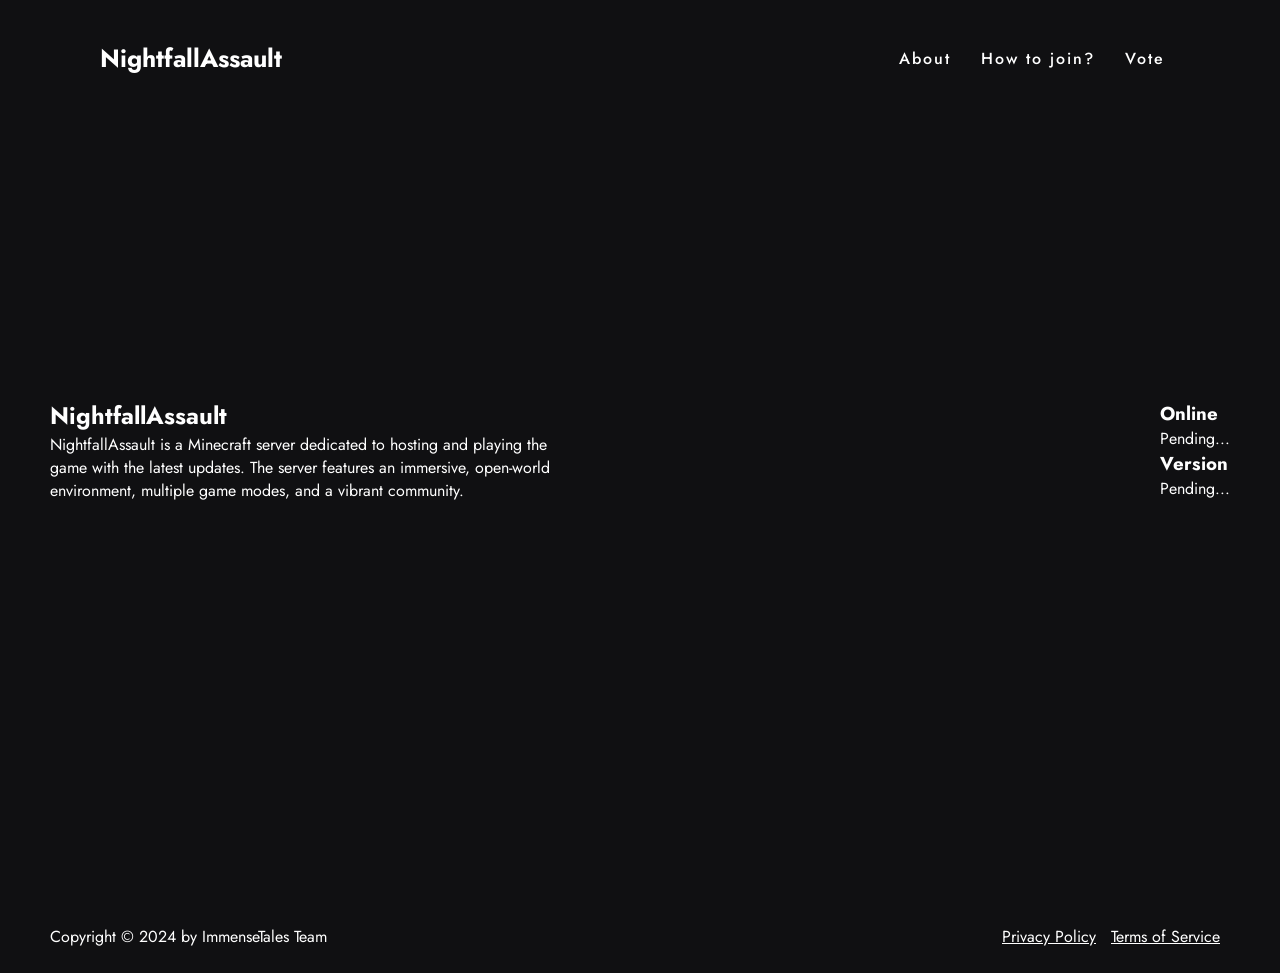
==== index.html @ c5dad79a "upload" ====
<!DOCTYPE html>
<html lang="en">
  <head>
    <meta charset="UTF-8" />
    <meta name="viewport" content="width=device-width, initial-scale=1.0" />
    <link rel="icon" href="assets/images/logo.png" />
    <link rel="stylesheet" href="assets/css/global.css" />
    <link rel="stylesheet" href="assets/css/scroll.css" />
    <link rel="preconnect" href="https://fonts.googleapis.com" />
    <link rel="preconnect" href="https://fonts.gstatic.com" crossorigin />
    <link
      href="https://fonts.googleapis.com/css2?family=Jost:ital,wght@0,100..900;1,100..900&family=Nerko+One&display=swap"
      rel="stylesheet"
    />
    <link
      rel="stylesheet"
      href="https://cdnjs.cloudflare.com/ajax/libs/animate.css/4.1.1/animate.min.css"
    />
    <title>NightfallAssault - Minecraft Server Java + Bedrock</title>
  </head>
  <body>
    <!-- NavBar -->
    <nav>
      <a href="#" class="animate__animated animate__fadeInLeft"
        >NightfallAssault</a
      >
      <ul class="animate__animated animate__fadeInRight">
        <li><a href="#">About</a></li>
        <li><a href="#">How to join?</a></li>
        <li><a href="#">Vote</a></li>
      </ul>
    </nav>
    <!-- About -->
    <section id="about">
      <div class="about-page">
        <div class="content">
          <div class="title">
            <h2>NightfallAssault</h2>
          </div>
          <div class="description">
            <p>
              NightfallAssault is a Minecraft server dedicated to hosting and
              playing the game with the latest updates. The server features an
              immersive, open-world environment, multiple game modes, and a
              vibrant community.
            </p>
          </div>
        </div>
        <div class="servers">
          <div class="server-items">
            <div class="item">
              <h3>Online</h3>
              <p id="player-online">Pending...</p>
            </div>
            <div class="item">
              <h3>Version</h3>
              <p id="server-version">Pending...</p>
            </div>
          </div>
        </div>
      </div>
    </section>
    <!-- How To Join -->
    <section></section>
    <!-- Footer -->
    <footer>
      <div class="content">
        <p>Copyright &copy; 2024 by ImmenseTales Team</p>
        <div class="links">
          <a href="#">Privacy Policy</a>
          <a href="#">Terms of Service</a>
        </div>
      </div>
    </footer>
    <script src="assets/scripts/global.js"></script>
    <script src="assets/scripts/server.js"></script>
  </body>
</html>
---- assets/css/global.css ----
* {
  margin: 0;
  padding: 0;
  box-sizing: border-box;
  font-family: "Jost", sans-serif;
}
body {
  background-color: #101012;
  max-height: 100vh;
  scroll-behavior: smooth;
  overflow-x: hidden;
}
::-webkit-scrollbar {
  width: 6px;
}
::-webkit-scrollbar-track {
  background: #f1f1f1;
}
::-webkit-scrollbar-thumb {
  background: #888;
}
::-webkit-scrollbar-thumb:hover {
  background: #555;
}
nav {
  position: fixed;
  top: 0;
  left: 0;
  width: 100%;
  display: flex;
  justify-content: space-between;
  align-items: center;
  transition: 0.3s;
  padding: 40px 100px;
  z-index: 10;
}
nav.sticky {
  padding: 20px 110px;
  background: #fff;
}
nav > a {
  position: relative;
  font-weight: 700;
  color: #fff;
  font-size: 25px;
  text-decoration: none;
  transition: 0.3s;
}
nav ul {
  position: relative;
  display: flex;
  justify-content: center;
  align-items: center;
}
nav ul li {
  position: relative;
  list-style: none;
}
nav ul li a {
  position: relative;
  margin: 0 15px;
  font-weight: 500;
  text-decoration: none;
  color: #fff;
  letter-spacing: 2px;
  font-weight: 500px;
  transition: 0.3s;
}
nav ul li a:hover {
  color: #ccc;
  text-decoration: underline;
}
nav.sticky > a,
nav.sticky ul li a {
  color: #000;
}
.about-page {
  padding: 50px;
  display: flex;
  height: 100vh;
  align-items: center;
  justify-content: space-between;
  color: #fff;
}
.about-page .content {
  width: 45%;
}
footer .content {
  width: 100%;
  padding: 25px 50px;
  display: flex;
  align-items: center;
  justify-content: space-between;
  color: #fff;
  .links {
    a {
      color: #fff;
      margin-right: 10px;
      text-decoration: underline;
    }
    a:hover {
      color: #ccc;
    }
  }
}
@media only screen and (max-width: 600px) {
  nav {
    padding: 20px 25px;
  }
  nav > a {
    font-size: 15px;
  }
  nav.sticky {
    padding: 20px 25px;
  }
  nav ul {
    align-items: flex-start;
    justify-content: flex-start;
    margin: 0px 5px;
  }
  .about-page {
    display: flex;
    flex-direction: column;
  }
  footer .content {
    display: flex;
    flex-direction: column;
  }
}
---- assets/css/scroll.css ----
#wrapper {
  display: table;
  width: 100%;
  height: 100%;
}

#wrapper-inner {
  display: table-cell;
  vertical-align: middle;
  width: 100%;
  height: 100%;
}

#scroll-down {
  display: block;
  position: relative;
  padding-top: 79px;
  text-align: center;
}
.arrow-down {
  display: block;
  margin: 0 auto;
  width: 10px;
  height: 38px;
}
.arrow-down:after {
  content: "";
  display: block;
  margin: 0;
  padding: 0;
  width: 8px;
  height: 8px;
  border-top: 2px solid #b91a2f;
  border-right: 2px solid #b91a2f;
  behavior: url(-ms-transform.htc);
  -moz-transform: rotate(135deg);
  -webkit-transform: rotate(135deg);
  -o-transform: rotate(135deg);
  -ms-transform: rotate(135deg);
  transform: rotate(135deg);
}
#scroll-title {
  display: block;
  text-transform: uppercase;
  color: #b91a2f;
  font-family: Helvetica Neue, Helvetica, Arial;
  font-size: 14px;
  font-weight: bold;
  letter-spacing: 0.1em;
}
#scroll-down::before {
  -webkit-animation: elasticus 1.2s cubic-bezier(1, 0, 0, 1) infinite;
  /* Safari 4+ */

  -moz-animation: elasticus 1.2s cubic-bezier(1, 0, 0, 1) infinite;
  /* Fx 5+ */

  -o-animation: elasticus 1.2s cubic-bezier(1, 0, 0, 1) infinite;
  /* Opera 12+ */

  animation: elasticus 1.2s cubic-bezier(1, 0, 0, 1) infinite;
  /* IE 10+, Fx 29+ */

  position: absolute;
  top: 0px;
  left: 50%;
  margin-left: -1px;
  width: 2px;
  height: 90px;
  background: #b91a2f;
  content: " ";
}
@-webkit-keyframes elasticus {
  0% {
    -webkit-transform-origin: 0% 0%;
    -ms-transform-origin: 0% 0%;
    -moz-transform-origin: 0% 0%;
    -o-transform-origin: 0% 0%;
    transform-origin: 0% 0%;
    -webkit-transform: scale(1, 0);
    -ms-transform: scale(1, 0);
    -moz-transform: scale(1, 0);
    -o-transform: scale(1, 0);
    transform: scale(1, 0);
  }
  50% {
    -webkit-transform-origin: 0% 0%;
    -ms-transform-origin: 0% 0%;
    -moz-transform-origin: 0% 0%;
    -o-transform-origin: 0% 0%;
    transform-origin: 0% 0%;
    -webkit-transform: scale(1, 1);
    -ms-transform: scale(1, 1);
    -moz-transform: scale(1, 1);
    -o-transform: scale(1, 1);
    transform: scale(1, 1);
  }
  50.1% {
    -webkit-transform-origin: 0% 100%;
    -ms-transform-origin: 0% 100%;
    -moz-transform-origin: 0% 100%;
    -o-transform-origin: 0% 100%;
    transform-origin: 0% 100%;
    -webkit-transform: scale(1, 1);
    -ms-transform: scale(1, 1);
    -moz-transform: scale(1, 1);
    -o-transform: scale(1, 1);
    transform: scale(1, 1);
  }
  100% {
    -webkit-transform-origin: 0% 100%;
    -ms-transform-origin: 0% 100%;
    -moz-transform-origin: 0% 100%;
    -o-transform-origin: 0% 100%;
    transform-origin: 0% 100%;
    -webkit-transform: scale(1, 0);
    -ms-transform: scale(1, 0);
    -moz-transform: scale(1, 0);
    -o-transform: scale(1, 0);
    transform: scale(1, 0);
  }
}
@-moz-keyframes elasticus {
  0% {
    -webkit-transform-origin: 0% 0%;
    -ms-transform-origin: 0% 0%;
    -moz-transform-origin: 0% 0%;
    -o-transform-origin: 0% 0%;
    transform-origin: 0% 0%;
    -webkit-transform: scale(1, 0);
    -ms-transform: scale(1, 0);
    -moz-transform: scale(1, 0);
    -o-transform: scale(1, 0);
    transform: scale(1, 0);
  }
  50% {
    -webkit-transform-origin: 0% 0%;
    -ms-transform-origin: 0% 0%;
    -moz-transform-origin: 0% 0%;
    -o-transform-origin: 0% 0%;
    transform-origin: 0% 0%;
    -webkit-transform: scale(1, 1);
    -ms-transform: scale(1, 1);
    -moz-transform: scale(1, 1);
    -o-transform: scale(1, 1);
    transform: scale(1, 1);
  }
  50.1% {
    -webkit-transform-origin: 0% 100%;
    -ms-transform-origin: 0% 100%;
    -moz-transform-origin: 0% 100%;
    -o-transform-origin: 0% 100%;
    transform-origin: 0% 100%;
    -webkit-transform: scale(1, 1);
    -ms-transform: scale(1, 1);
    -moz-transform: scale(1, 1);
    -o-transform: scale(1, 1);
    transform: scale(1, 1);
  }
  100% {
    -webkit-transform-origin: 0% 100%;
    -ms-transform-origin: 0% 100%;
    -moz-transform-origin: 0% 100%;
    -o-transform-origin: 0% 100%;
    transform-origin: 0% 100%;
    -webkit-transform: scale(1, 0);
    -ms-transform: scale(1, 0);
    -moz-transform: scale(1, 0);
    -o-transform: scale(1, 0);
    transform: scale(1, 0);
  }
}
@-o-keyframes elasticus {
  0% {
    -webkit-transform-origin: 0% 0%;
    -ms-transform-origin: 0% 0%;
    -moz-transform-origin: 0% 0%;
    -o-transform-origin: 0% 0%;
    transform-origin: 0% 0%;
    -webkit-transform: scale(1, 0);
    -ms-transform: scale(1, 0);
    -moz-transform: scale(1, 0);
    -o-transform: scale(1, 0);
    transform: scale(1, 0);
  }
  50% {
    -webkit-transform-origin: 0% 0%;
    -ms-transform-origin: 0% 0%;
    -moz-transform-origin: 0% 0%;
    -o-transform-origin: 0% 0%;
    transform-origin: 0% 0%;
    -webkit-transform: scale(1, 1);
    -ms-transform: scale(1, 1);
    -moz-transform: scale(1, 1);
    -o-transform: scale(1, 1);
    transform: scale(1, 1);
  }
  50.1% {
    -webkit-transform-origin: 0% 100%;
    -ms-transform-origin: 0% 100%;
    -moz-transform-origin: 0% 100%;
    -o-transform-origin: 0% 100%;
    transform-origin: 0% 100%;
    -webkit-transform: scale(1, 1);
    -ms-transform: scale(1, 1);
    -moz-transform: scale(1, 1);
    -o-transform: scale(1, 1);
    transform: scale(1, 1);
  }
  100% {
    -webkit-transform-origin: 0% 100%;
    -ms-transform-origin: 0% 100%;
    -moz-transform-origin: 0% 100%;
    -o-transform-origin: 0% 100%;
    transform-origin: 0% 100%;
    -webkit-transform: scale(1, 0);
    -ms-transform: scale(1, 0);
    -moz-transform: scale(1, 0);
    -o-transform: scale(1, 0);
    transform: scale(1, 0);
  }
}
@keyframes elasticus {
  0% {
    -webkit-transform-origin: 0% 0%;
    -ms-transform-origin: 0% 0%;
    -moz-transform-origin: 0% 0%;
    -o-transform-origin: 0% 0%;
    transform-origin: 0% 0%;
    -webkit-transform: scale(1, 0);
    -ms-transform: scale(1, 0);
    -moz-transform: scale(1, 0);
    -o-transform: scale(1, 0);
    transform: scale(1, 0);
  }
  50% {
    -webkit-transform-origin: 0% 0%;
    -ms-transform-origin: 0% 0%;
    -moz-transform-origin: 0% 0%;
    -o-transform-origin: 0% 0%;
    transform-origin: 0% 0%;
    -webkit-transform: scale(1, 1);
    -ms-transform: scale(1, 1);
    -moz-transform: scale(1, 1);
    -o-transform: scale(1, 1);
    transform: scale(1, 1);
  }
  50.1% {
    -webkit-transform-origin: 0% 100%;
    -ms-transform-origin: 0% 100%;
    -moz-transform-origin: 0% 100%;
    -o-transform-origin: 0% 100%;
    transform-origin: 0% 100%;
    -webkit-transform: scale(1, 1);
    -ms-transform: scale(1, 1);
    -moz-transform: scale(1, 1);
    -o-transform: scale(1, 1);
    transform: scale(1, 1);
  }
  100% {
    -webkit-transform-origin: 0% 100%;
    -ms-transform-origin: 0% 100%;
    -moz-transform-origin: 0% 100%;
    -o-transform-origin: 0% 100%;
    transform-origin: 0% 100%;
    -webkit-transform: scale(1, 0);
    -ms-transform: scale(1, 0);
    -moz-transform: scale(1, 0);
    -o-transform: scale(1, 0);
    transform: scale(1, 0);
  }
}

#paschka {
  display: block;
  color: white;
  font-family: helvetica neue, helvetica, arial;
  font-size: 32px;
  text-decoration: none;
  position: fixed;
  bottom: 0px;
  right: 0px;
  padding: 0px;
  transition: all 0.1s ease;
  background: #000;
  height: 40px;
  line-height: 30px;
  width: 40px;
  text-align: center;
  border-radius: 5%;
  bottom: 20px;
  right: 20px;

  &:hover {
    background: #232323;
    transition: all 0.1s ease;
    color: #f0f0f0;
  }
}
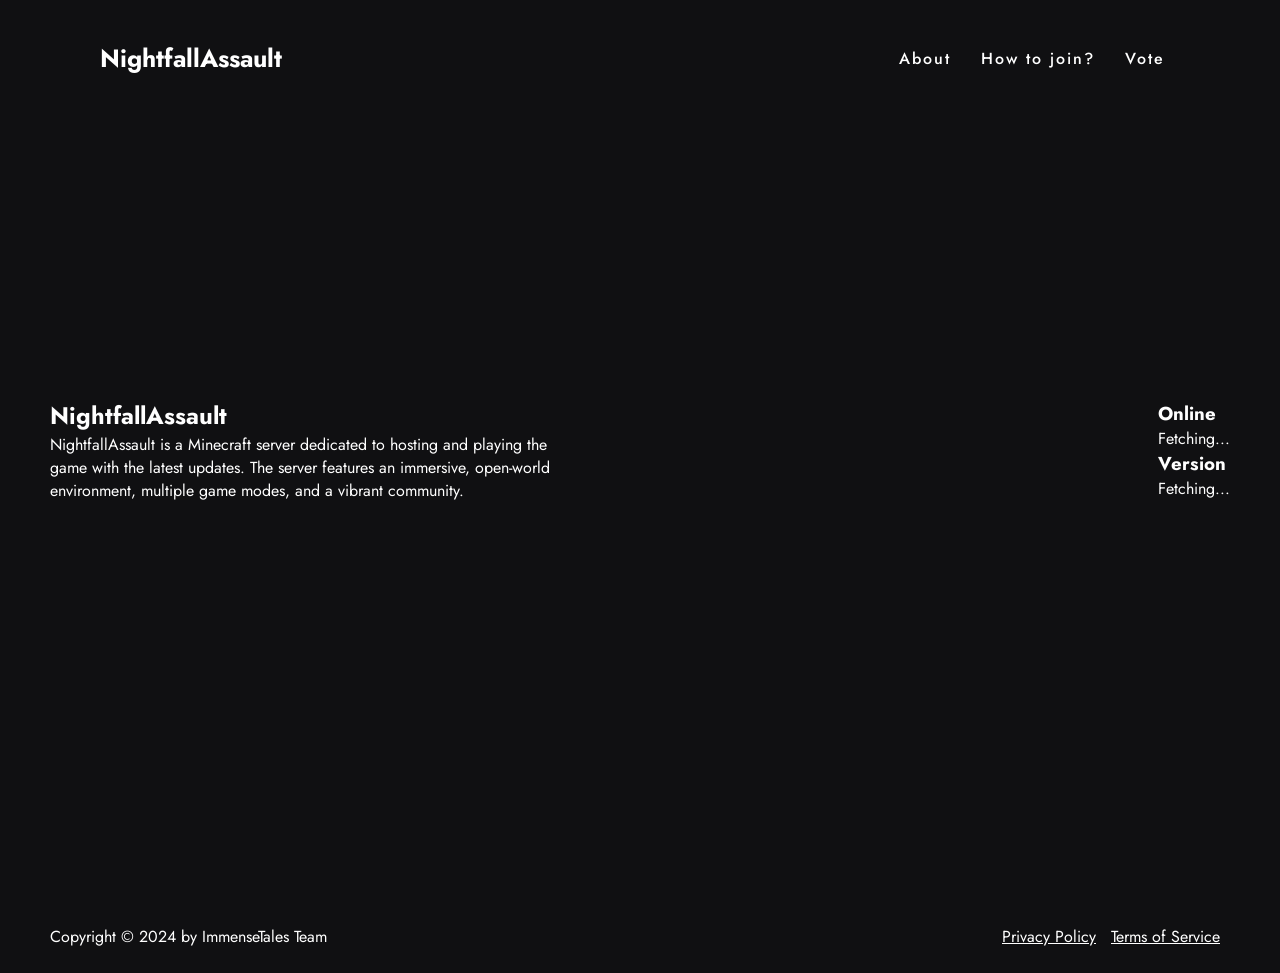
==== commit 1deb36b5: "Update index.html" ====
--- a/index.html
+++ b/index.html
@@ -50,11 +50,11 @@
           <div class="server-items">
             <div class="item">
               <h3>Online</h3>
-              <p id="player-online">Pending...</p>
+              <p id="player-online">Fetching...</p>
             </div>
             <div class="item">
               <h3>Version</h3>
-              <p id="server-version">Pending...</p>
+              <p id="server-version">Fetching...</p>
             </div>
           </div>
         </div>
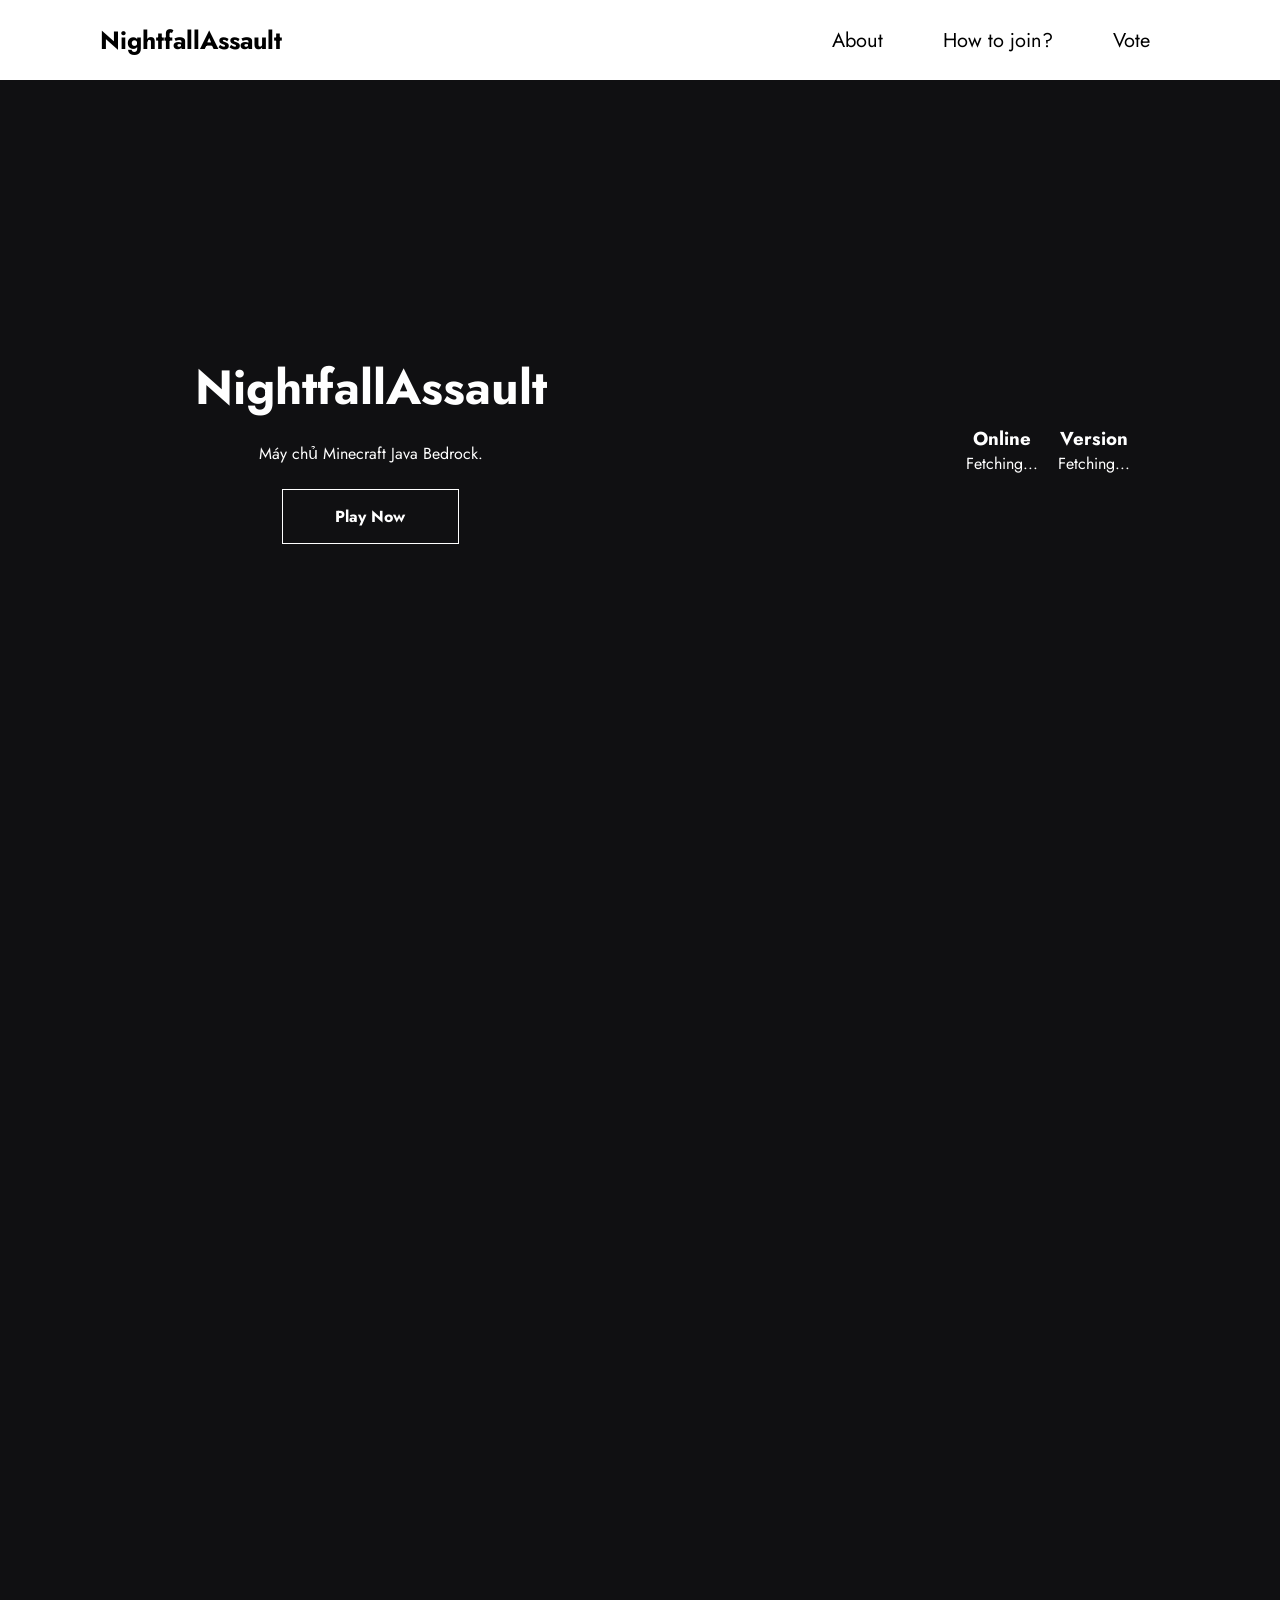
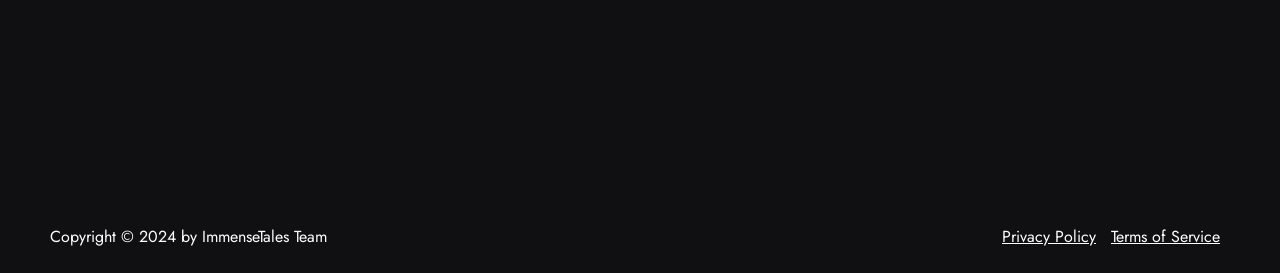
==== commit 87b67be0: "upload" ====
--- a/index.html
+++ b/index.html
@@ -16,7 +16,7 @@
       rel="stylesheet"
       href="https://cdnjs.cloudflare.com/ajax/libs/animate.css/4.1.1/animate.min.css"
     />
-    <title>NightfallAssault - Minecraft Server Java + Bedrock</title>
+    <title>NightfallAssault - Network</title>
   </head>
   <body>
     <!-- NavBar -->
@@ -24,11 +24,24 @@
       <a href="#" class="animate__animated animate__fadeInLeft"
         >NightfallAssault</a
       >
-      <ul class="animate__animated animate__fadeInRight">
-        <li><a href="#">About</a></li>
-        <li><a href="#">How to join?</a></li>
-        <li><a href="#">Vote</a></li>
-      </ul>
+      <div id="hamburger" class="animate__animated animate__fadeInRight">
+        <div class="line"></div>
+        <div class="line"></div>
+        <div class="line"></div>
+      </div>
+      <div class="navbar">
+        <ul class="animate__animated animate__fadeInRight">
+          <li><a href="#about">About</a></li>
+          <li><a href="#how-to-join">How to join?</a></li>
+          <li>
+            <a
+              href="https://minecraftpocket-servers.com/country/vietnam/"
+              target="_blank"
+              >Vote</a
+            >
+          </li>
+        </ul>
+      </div>
     </nav>
     <!-- About -->
     <section id="about">
@@ -38,13 +51,9 @@
             <h2>NightfallAssault</h2>
           </div>
           <div class="description">
-            <p>
-              NightfallAssault is a Minecraft server dedicated to hosting and
-              playing the game with the latest updates. The server features an
-              immersive, open-world environment, multiple game modes, and a
-              vibrant community.
-            </p>
+            <p>Máy chủ Minecraft Java Bedrock.</p>
           </div>
+          <button id="playBtn" class="Btn">Play Now</button>
         </div>
         <div class="servers">
           <div class="server-items">
@@ -61,7 +70,21 @@
       </div>
     </section>
     <!-- How To Join -->
-    <section></section>
+    <section id="how-to-join"></section>
+    <!-- The Modal -->
+    <div id="selectPlatformModal" class="modal">
+      <!-- Modal content -->
+      <div class="modal-content">
+        <div class="top">
+          <h2>Select Platform</h2>
+          <span class="close">&times;</span>
+        </div>
+        <div class="middle">
+          <button class="Btn">Minecraft Java</button>
+          <button class="Btn">Minecraft Bedrock</button>
+        </div>
+      </div>
+    </div>
     <!-- Footer -->
     <footer>
       <div class="content">
--- a/assets/css/global.css
+++ b/assets/css/global.css
@@ -4,10 +4,19 @@
   box-sizing: border-box;
   font-family: "Jost", sans-serif;
 }
+html {
+  scroll-behavior: smooth;
+}
+a {
+  text-decoration: none;
+}
+section {
+  padding: 50px 0;
+  height: 100vh;
+}
 body {
   background-color: #101012;
   max-height: 100vh;
-  scroll-behavior: smooth;
   overflow-x: hidden;
 }
 ::-webkit-scrollbar {
@@ -27,63 +36,103 @@
   top: 0;
   left: 0;
   width: 100%;
-  display: flex;
-  justify-content: space-between;
-  align-items: center;
-  transition: 0.3s;
-  padding: 40px 100px;
+  height: 80px;
+  display: flex;
+  justify-content: space-between;
+  background: #fff;
+  color: #000;
+  align-items: center;
+  transition: 0.3s;
+  padding: 0 100px;
   z-index: 10;
 }
 nav.sticky {
+  height: 70px;
   padding: 20px 110px;
-  background: #fff;
 }
 nav > a {
   position: relative;
   font-weight: 700;
-  color: #fff;
+  color: #000;
   font-size: 25px;
   text-decoration: none;
   transition: 0.3s;
 }
-nav ul {
+.navbar ul {
   position: relative;
   display: flex;
   justify-content: center;
   align-items: center;
 }
-nav ul li {
+.navbar ul li {
   position: relative;
   list-style: none;
 }
-nav ul li a {
-  position: relative;
-  margin: 0 15px;
-  font-weight: 500;
+.navbar ul li a {
+  color: #000;
+  font-size: 20px;
+  padding: 10px 25px;
+  margin: 0 5px;
+  transition: 0.3s;
+}
+.navbar ul li a:hover {
+  color: #888;
+}
+.navbar.active {
+  height: 200px;
+}
+.navbar.active ul {
+  opacity: 1;
+}
+.about-page {
+  padding: 0 150px;
+  display: flex;
+  height: 100%;
+  align-items: center;
+  justify-content: space-between;
+  color: #fff;
+}
+.about-page .content {
+  text-align: center;
+  display: flex;
+  flex-direction: column;
+  align-items: center;
+  justify-content: center;
+  gap: 20px;
+  width: 45%;
+}
+.about-page .content .title {
+  font-size: 2rem;
+}
+.about-page .servers .server-items {
+  width: 100%;
+  display: flex;
+  flex-wrap: wrap;
+  justify-content: space-around;
+  gap: 20px;
+}
+.about-page .servers .server-items .item {
+  text-align: center;
+}
+.Btn {
+  background-color: transparent;
+  border: 1px solid #fff;
+  width: 40%;
+  color: white;
+  font-weight: bold;
+  padding: 15px 30px;
+  text-align: center;
   text-decoration: none;
-  color: #fff;
-  letter-spacing: 2px;
-  font-weight: 500px;
-  transition: 0.3s;
-}
-nav ul li a:hover {
-  color: #ccc;
-  text-decoration: underline;
-}
-nav.sticky > a,
-nav.sticky ul li a {
-  color: #000;
-}
-.about-page {
-  padding: 50px;
-  display: flex;
-  height: 100vh;
-  align-items: center;
-  justify-content: space-between;
-  color: #fff;
-}
-.about-page .content {
-  width: 45%;
+  display: inline-block;
+  font-size: 16px;
+  margin: 4px 2px;
+  cursor: pointer;
+  transition: 0.3s;
+}
+.Btn:hover {
+  border-radius: 10px;
+  background-color: #fff;
+  color: #000;
 }
 footer .content {
   width: 100%;
@@ -103,7 +152,90 @@
     }
   }
 }
-@media only screen and (max-width: 600px) {
+.modal {
+  display: none;
+  position: fixed;
+  z-index: 30;
+  left: 0;
+  top: 0;
+  width: 100%;
+  height: 100%;
+  overflow: auto;
+  background-color: rgb(0, 0, 0);
+  background-color: rgba(0, 0, 0, 0.4);
+}
+.modal-content {
+  background-color: transparent;
+  margin: 15% auto;
+  padding: 20px;
+  border: 1px solid #fff;
+  color: #fff;
+  width: 30%;
+  border-radius: 10px;
+}
+.modal-content .top {
+  display: flex;
+  justify-content: space-between;
+}
+.modal-content .top .close {
+  color: #fff;
+  font-size: 25px;
+  cursor: pointer;
+}
+.modal-content .middle {
+  margin-top: 20px;
+}
+.modal-content .middle .Btn {
+  width: 100%;
+}
+@media only screen and (max-width: 900px) {
+  #playBtn {
+    width: 60%;
+    margin-bottom: 50px;
+  }
+  #hamburger {
+    display: block;
+    cursor: pointer;
+  }
+  #hamburger .line {
+    width: 25px;
+    height: 3px;
+    background-color: #000;
+    margin: 3px 0;
+    transition: 0.3s;
+  }
+  #hamburger.active .line:nth-child(1) {
+    transform: translateY(6px) rotate(45deg);
+  }
+  #hamburger.active .line:nth-child(2) {
+    opacity: 0;
+  }
+  #hamburger.active .line:nth-child(3) {
+    transform: translateY(-6px) rotate(-45deg);
+  }
+  .navbar {
+    position: absolute;
+    top: 80%;
+    left: 0;
+    right: 0;
+    width: 100vw;
+    height: 0;
+    background: #fff;
+    transition: 0.3s;
+    overflow: hidden;
+  }
+  .navbar ul {
+    flex-direction: column;
+    align-items: center;
+    justify-content: center;
+    transition: 0.5s;
+    opacity: 0;
+  }
+  .navbar ul li {
+    margin: 10px 0;
+  }
+}
+@media only screen and (max-width: 900px) {
   nav {
     padding: 20px 25px;
   }
@@ -113,14 +245,23 @@
   nav.sticky {
     padding: 20px 25px;
   }
-  nav ul {
-    align-items: flex-start;
-    justify-content: flex-start;
-    margin: 0px 5px;
-  }
   .about-page {
     display: flex;
+    padding: 120px 0;
     flex-direction: column;
+  }
+  .about-page .content .title {
+    text-align: center;
+    font-size: 1rem;
+  }
+  .about-page .servers .server-items {
+    display: flex;
+    flex-wrap: wrap;
+    justify-content: space-around;
+    gap: 20px;
+  }
+  .modal-content {
+    width: 80%;
   }
   footer .content {
     display: flex;
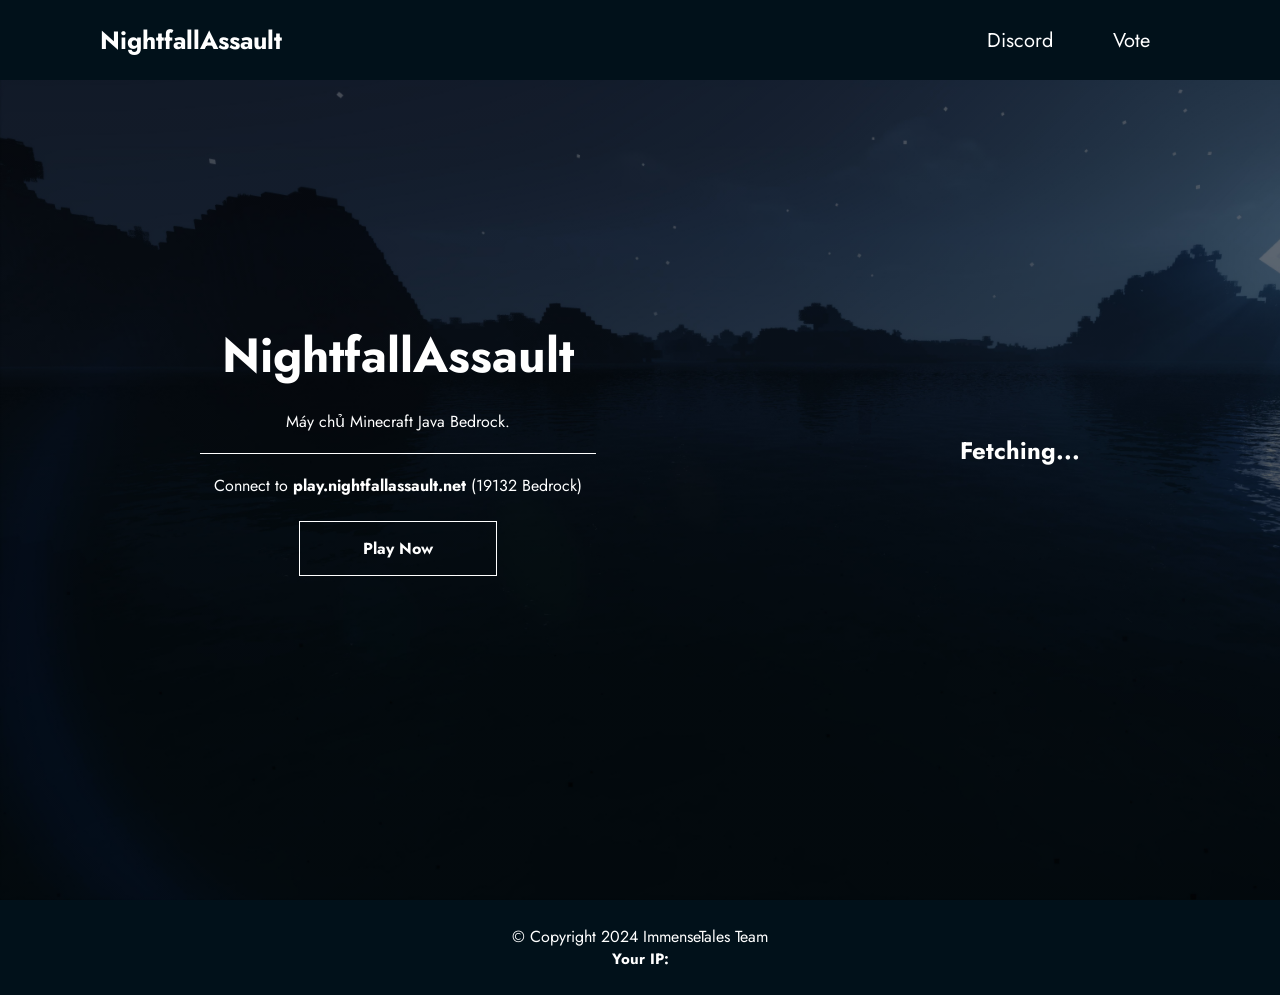
==== commit 2dcfb347: "upload" ====
--- a/index.html
+++ b/index.html
@@ -3,6 +3,13 @@
   <head>
     <meta charset="UTF-8" />
     <meta name="viewport" content="width=device-width, initial-scale=1.0" />
+    <meta property="og:title" content="NightfallAssault - Network" />
+    <meta
+      property="og:description"
+      content="Máy chủ Minecraft Java + Bedrock"
+    />
+    <meta property="og:image" content="https://i.imgur.com/uPI39fD.jpeg" />
+    <meta property="og:url" content="nightfallassault.net" />
     <link rel="icon" href="assets/images/logo.png" />
     <link rel="stylesheet" href="assets/css/global.css" />
     <link rel="stylesheet" href="assets/css/scroll.css" />
@@ -19,6 +26,7 @@
     <title>NightfallAssault - Network</title>
   </head>
   <body>
+    <div class="container"></div>
     <!-- NavBar -->
     <nav>
       <a href="#" class="animate__animated animate__fadeInLeft"
@@ -31,8 +39,9 @@
       </div>
       <div class="navbar">
         <ul class="animate__animated animate__fadeInRight">
-          <li><a href="#about">About</a></li>
-          <li><a href="#how-to-join">How to join?</a></li>
+          <li>
+            <a href="https://discord.gg/jE5Rf4ZBvR" target="_blank">Discord</a>
+          </li>
           <li>
             <a
               href="https://minecraftpocket-servers.com/country/vietnam/"
@@ -43,9 +52,9 @@
         </ul>
       </div>
     </nav>
-    <!-- About -->
-    <section id="about">
-      <div class="about-page">
+    <!-- Home -->
+    <section id="home">
+      <div class="home-page">
         <div class="content">
           <div class="title">
             <h2>NightfallAssault</h2>
@@ -53,48 +62,49 @@
           <div class="description">
             <p>Máy chủ Minecraft Java Bedrock.</p>
           </div>
+          <div class="a-line"></div>
+          <p>
+            Connect to <strong>play.nightfallassault.net</strong> (19132
+            Bedrock)
+          </p>
           <button id="playBtn" class="Btn">Play Now</button>
         </div>
         <div class="servers">
-          <div class="server-items">
+          <h2 id="fetchingMsg">Fetching...</h2>
+          <div class="server-items" id="serverInfo">
+            <div class="item">
+              <h3>Status</h3>
+              <p id="server-status">Fetching...</p>
+            </div>
             <div class="item">
               <h3>Online</h3>
               <p id="player-online">Fetching...</p>
-            </div>
-            <div class="item">
-              <h3>Version</h3>
-              <p id="server-version">Fetching...</p>
             </div>
           </div>
         </div>
       </div>
     </section>
-    <!-- How To Join -->
-    <section id="how-to-join"></section>
+    <!-- Footer -->
+    <footer>
+      <div class="content">
+        <p>&copy; Copyright 2024 ImmenseTales Team</p>
+        <p id="yourIP"><strong>Your IP:</strong></p>
+      </div>
+    </footer>
     <!-- The Modal -->
     <div id="selectPlatformModal" class="modal">
       <!-- Modal content -->
-      <div class="modal-content">
+      <div class="modal-content animate__animated animate__fadeInUp">
         <div class="top">
           <h2>Select Platform</h2>
           <span class="close">&times;</span>
         </div>
         <div class="middle">
-          <button class="Btn">Minecraft Java</button>
-          <button class="Btn">Minecraft Bedrock</button>
+          <button class="Btn" id="playJava">Minecraft Java</button>
+          <button class="Btn" id="playBedrock">Minecraft Bedrock</button>
         </div>
       </div>
     </div>
-    <!-- Footer -->
-    <footer>
-      <div class="content">
-        <p>Copyright &copy; 2024 by ImmenseTales Team</p>
-        <div class="links">
-          <a href="#">Privacy Policy</a>
-          <a href="#">Terms of Service</a>
-        </div>
-      </div>
-    </footer>
     <script src="assets/scripts/global.js"></script>
     <script src="assets/scripts/server.js"></script>
   </body>
--- a/assets/css/global.css
+++ b/assets/css/global.css
@@ -10,26 +10,32 @@
 a {
   text-decoration: none;
 }
-section {
-  padding: 50px 0;
-  height: 100vh;
-}
 body {
-  background-color: #101012;
+  background-color: #01111a;
   max-height: 100vh;
   overflow-x: hidden;
 }
 ::-webkit-scrollbar {
-  width: 6px;
+  width: 3px;
 }
 ::-webkit-scrollbar-track {
-  background: #f1f1f1;
+  background: #ccc;
 }
 ::-webkit-scrollbar-thumb {
-  background: #888;
+  background: #01111a;
 }
 ::-webkit-scrollbar-thumb:hover {
-  background: #555;
+  background: #000;
+}
+.container {
+  position: fixed;
+  height: 100vh;
+  width: 100vw;
+  background-image: linear-gradient(rgba(0, 0, 0, 0.5), rgba(0, 0, 0, 0.5)),
+    url("/assets/images/background.jpg");
+  background-repeat: no-repeat;
+  background-size: cover;
+  z-index: -1;
 }
 nav {
   position: fixed;
@@ -39,8 +45,7 @@
   height: 80px;
   display: flex;
   justify-content: space-between;
-  background: #fff;
-  color: #000;
+  background: #01111a;
   align-items: center;
   transition: 0.3s;
   padding: 0 100px;
@@ -53,7 +58,7 @@
 nav > a {
   position: relative;
   font-weight: 700;
-  color: #000;
+  color: #fff;
   font-size: 25px;
   text-decoration: none;
   transition: 0.3s;
@@ -69,7 +74,7 @@
   list-style: none;
 }
 .navbar ul li a {
-  color: #000;
+  color: #fff;
   font-size: 20px;
   padding: 10px 25px;
   margin: 0 5px;
@@ -79,20 +84,20 @@
   color: #888;
 }
 .navbar.active {
-  height: 200px;
+  height: 100px;
 }
 .navbar.active ul {
   opacity: 1;
 }
-.about-page {
-  padding: 0 150px;
-  display: flex;
-  height: 100%;
+.home-page {
+  padding: 0 200px;
+  height: 100vh;
+  display: flex;
   align-items: center;
   justify-content: space-between;
   color: #fff;
 }
-.about-page .content {
+.home-page .content {
   text-align: center;
   display: flex;
   flex-direction: column;
@@ -101,23 +106,27 @@
   gap: 20px;
   width: 45%;
 }
-.about-page .content .title {
+.home-page .content .title {
   font-size: 2rem;
 }
-.about-page .servers .server-items {
-  width: 100%;
-  display: flex;
+.home-page .content .a-line {
+  width: 100%;
+  border-top: 1px #fff solid;
+}
+.home-page .servers .server-items {
+  width: 100%;
+  display: none;
   flex-wrap: wrap;
   justify-content: space-around;
   gap: 20px;
 }
-.about-page .servers .server-items .item {
+.home-page .servers .server-items .item {
   text-align: center;
 }
 .Btn {
   background-color: transparent;
   border: 1px solid #fff;
-  width: 40%;
+  width: 50%;
   color: white;
   font-weight: bold;
   padding: 15px 30px;
@@ -134,23 +143,14 @@
   background-color: #fff;
   color: #000;
 }
-footer .content {
+footer {
   width: 100%;
   padding: 25px 50px;
-  display: flex;
-  align-items: center;
-  justify-content: space-between;
-  color: #fff;
-  .links {
-    a {
-      color: #fff;
-      margin-right: 10px;
-      text-decoration: underline;
-    }
-    a:hover {
-      color: #ccc;
-    }
-  }
+  text-align: center;
+  color: #fff;
+}
+footer #yourIP {
+  font-size: 15px;
 }
 .modal {
   display: none;
@@ -160,14 +160,12 @@
   top: 0;
   width: 100%;
   height: 100%;
-  overflow: auto;
-  background-color: rgb(0, 0, 0);
-  background-color: rgba(0, 0, 0, 0.4);
+  overflow: hidden;
 }
 .modal-content {
-  background-color: transparent;
   margin: 15% auto;
-  padding: 20px;
+  background-color: #000;
+  padding: 30px;
   border: 1px solid #fff;
   color: #fff;
   width: 30%;
@@ -190,7 +188,7 @@
 }
 @media only screen and (max-width: 900px) {
   #playBtn {
-    width: 60%;
+    width: 100%;
     margin-bottom: 50px;
   }
   #hamburger {
@@ -200,7 +198,7 @@
   #hamburger .line {
     width: 25px;
     height: 3px;
-    background-color: #000;
+    background-color: #fff;
     margin: 3px 0;
     transition: 0.3s;
   }
@@ -220,7 +218,7 @@
     right: 0;
     width: 100vw;
     height: 0;
-    background: #fff;
+    background: #01111a;
     transition: 0.3s;
     overflow: hidden;
   }
@@ -245,17 +243,17 @@
   nav.sticky {
     padding: 20px 25px;
   }
-  .about-page {
+  .home-page {
     display: flex;
-    padding: 120px 0;
+    padding: 220px 0;
     flex-direction: column;
   }
-  .about-page .content .title {
+  .home-page .content .title {
     text-align: center;
     font-size: 1rem;
   }
-  .about-page .servers .server-items {
-    display: flex;
+  .home-page .servers .server-items {
+    display: none;
     flex-wrap: wrap;
     justify-content: space-around;
     gap: 20px;
@@ -264,7 +262,9 @@
     width: 80%;
   }
   footer .content {
-    display: flex;
-    flex-direction: column;
-  }
-}
+    text-align: center;
+  }
+  footer .content p {
+    font-size: 1rem;
+  }
+}
